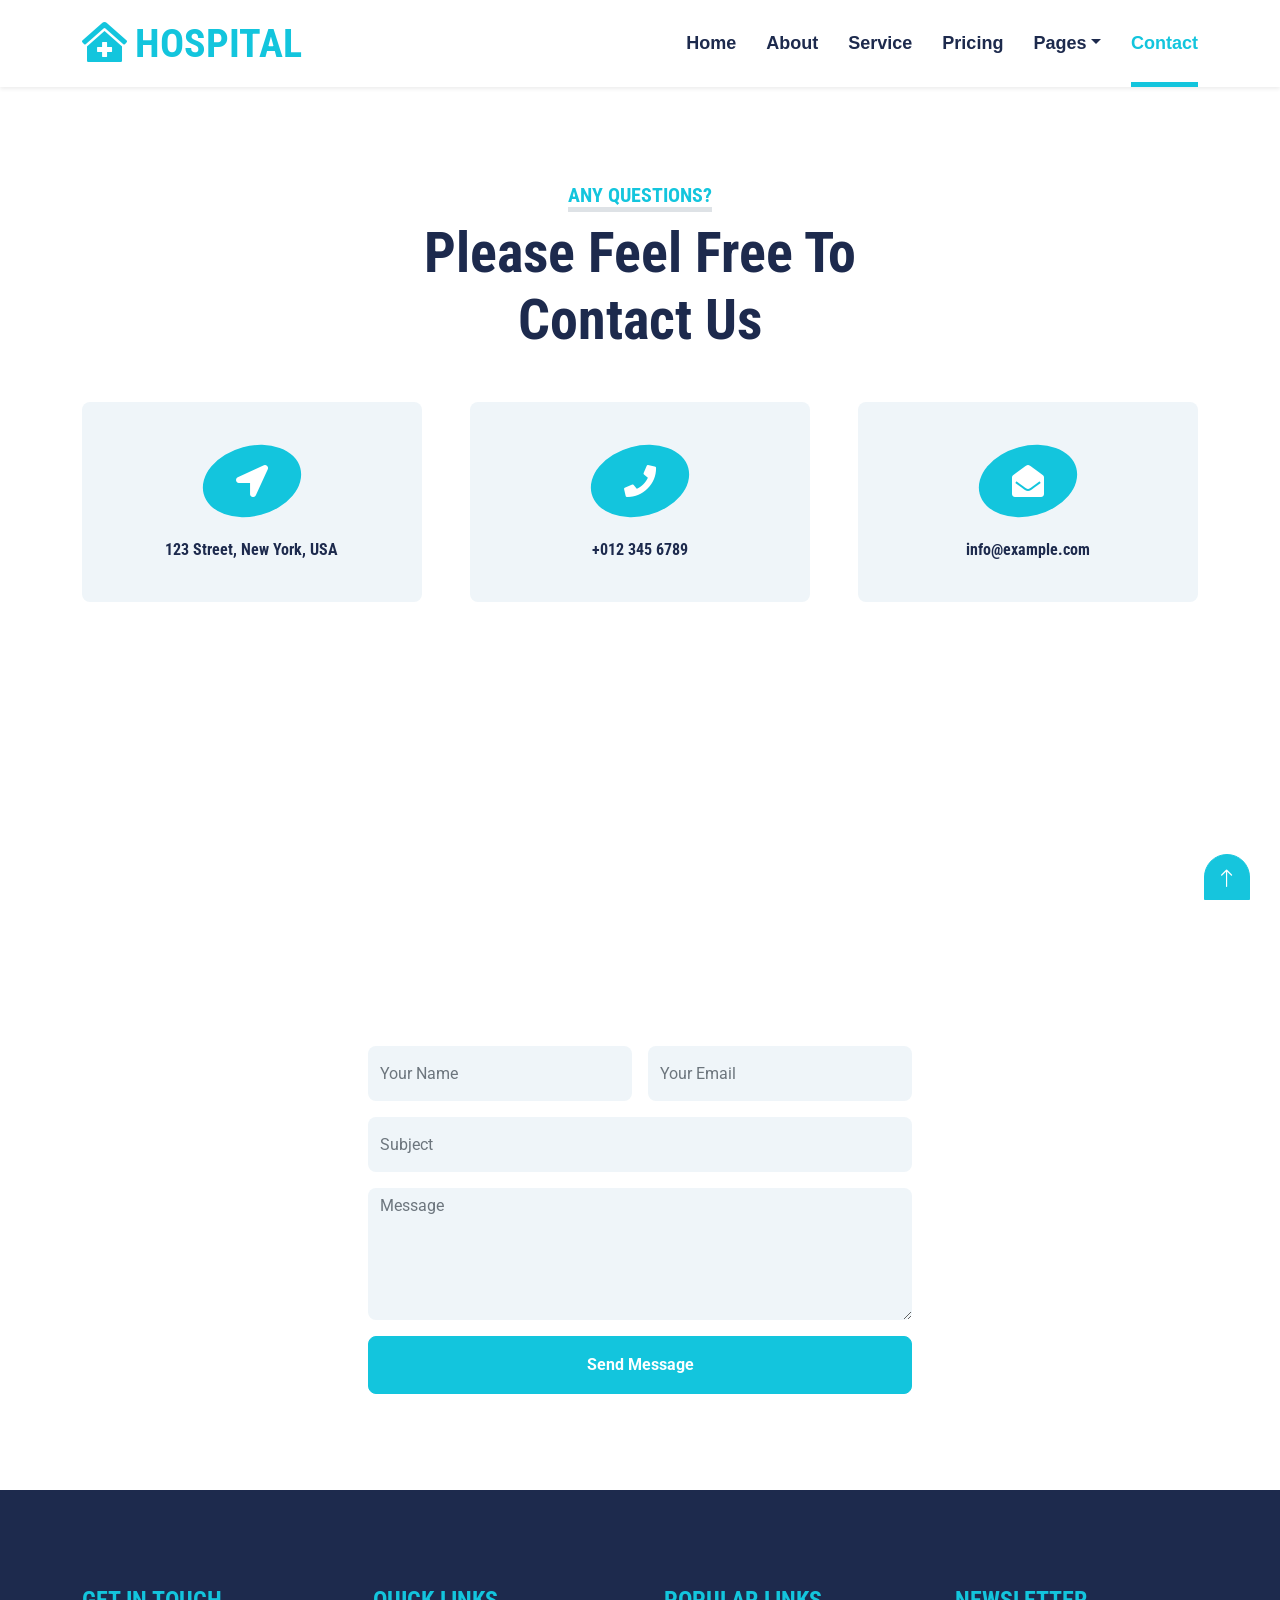
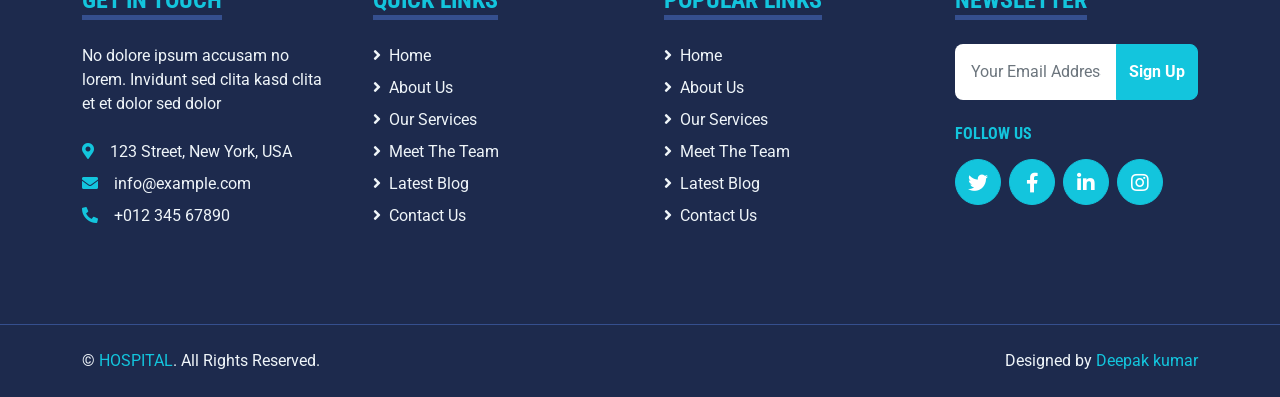
==== contact.html @ 9cfaf7b9 "commit" ====
<!DOCTYPE html>
<html lang="en">

<head>
    <meta charset="utf-8">
    <title>Hospital - Hospital Website</title>
    <meta content="width=device-width, initial-scale=1.0" name="viewport">
    <meta content="Free HTML Templates" name="keywords">
    <meta content="Free HTML Templates" name="description">

    <!-- Favicon -->
    <link href="img/favicon.ico" rel="icon">

    <!-- Google Web Fonts -->
    <link rel="preconnect" href="https://fonts.gstatic.com">
    <link
        href="https://fonts.googleapis.com/css2?family=Roboto+Condensed:wght@400;700&family=Roboto:wght@400;700&display=swap"
        rel="stylesheet">

    <!-- Icon Font Stylesheet -->
    <link href="https://cdnjs.cloudflare.com/ajax/libs/font-awesome/5.15.0/css/all.min.css" rel="stylesheet">
    <link href="https://cdn.jsdelivr.net/npm/bootstrap-icons@1.4.1/font/bootstrap-icons.css" rel="stylesheet">

    <!-- Libraries Stylesheet -->
    <link href="lib/owlcarousel/assets/owl.carousel.min.css" rel="stylesheet">
    <link href="lib/tempusdominus/css/tempusdominus-bootstrap-4.min.css" rel="stylesheet" />

    <!-- Customized Bootstrap Stylesheet -->
    <link href="css/bootstrap.min.css" rel="stylesheet">

    <!-- Template Stylesheet -->
    <link href="css/style.css" rel="stylesheet">
</head>

<body>
    <!-- Navbar Start -->
    <div class="container-fluid sticky-top bg-white shadow-sm mb-5">
        <div class="container">
            <nav class="navbar navbar-expand-lg bg-white navbar-light py-3 py-lg-0">
                <a href="index.html" class="navbar-brand">
                    <h1 class="m-0 text-uppercase text-primary"><i class="fa fa-clinic-medical me-2"></i>HOSPITAL</h1>
                </a>
                <button class="navbar-toggler" type="button" data-bs-toggle="collapse" data-bs-target="#navbarCollapse">
                    <span class="navbar-toggler-icon"></span>
                </button>
                <div class="collapse navbar-collapse" id="navbarCollapse">
                    <div class="navbar-nav ms-auto py-0">
                        <a href="index.html" class="nav-item nav-link">Home</a>
                        <a href="about.html" class="nav-item nav-link">About</a>
                        <a href="service.html" class="nav-item nav-link">Service</a>
                        <a href="price.html" class="nav-item nav-link">Pricing</a>
                        <div class="nav-item dropdown">
                            <a href="#" class="nav-link dropdown-toggle" data-bs-toggle="dropdown">Pages</a>
                            <div class="dropdown-menu m-0">
                                <a href="blog.html" class="dropdown-item">Blog Grid</a>
                                <a href="detail.html" class="dropdown-item">Blog Detail</a>
                                <a href="team.html" class="dropdown-item">The Team</a>
                                <a href="testimonial.html" class="dropdown-item">Testimonial</a>
                                <a href="appointment.html" class="dropdown-item">Appointment</a>
                                <a href="search.html" class="dropdown-item">Search</a>
                            </div>
                        </div>
                        <a href="contact.html" class="nav-item nav-link active">Contact</a>
                    </div>
                </div>
            </nav>
        </div>
    </div>
    <!-- Navbar End -->


    <!-- Contact Start -->
    <div class="container-fluid pt-5">
        <div class="container">
            <div class="text-center mx-auto mb-5" style="max-width: 500px;">
                <h5 class="d-inline-block text-primary text-uppercase border-bottom border-5">Any Questions?</h5>
                <h1 class="display-4">Please Feel Free To Contact Us</h1>
            </div>
            <div class="row g-5 mb-5">
                <div class="col-lg-4">
                    <div class="bg-light rounded d-flex flex-column align-items-center justify-content-center text-center"
                        style="height: 200px;">
                        <div class="d-flex align-items-center justify-content-center bg-primary rounded-circle mb-4"
                            style="width: 100px; height: 70px; transform: rotate(-15deg);">
                            <i class="fa fa-2x fa-location-arrow text-white" style="transform: rotate(15deg);"></i>
                        </div>
                        <h6 class="mb-0">123 Street, New York, USA</h6>
                    </div>
                </div>
                <div class="col-lg-4">
                    <div class="bg-light rounded d-flex flex-column align-items-center justify-content-center text-center"
                        style="height: 200px;">
                        <div class="d-flex align-items-center justify-content-center bg-primary rounded-circle mb-4"
                            style="width: 100px; height: 70px; transform: rotate(-15deg);">
                            <i class="fa fa-2x fa-phone text-white" style="transform: rotate(15deg);"></i>
                        </div>
                        <h6 class="mb-0">+012 345 6789</h6>
                    </div>
                </div>
                <div class="col-lg-4">
                    <div class="bg-light rounded d-flex flex-column align-items-center justify-content-center text-center"
                        style="height: 200px;">
                        <div class="d-flex align-items-center justify-content-center bg-primary rounded-circle mb-4"
                            style="width: 100px; height: 70px; transform: rotate(-15deg);">
                            <i class="fa fa-2x fa-envelope-open text-white" style="transform: rotate(15deg);"></i>
                        </div>
                        <h6 class="mb-0">info@example.com</h6>
                    </div>
                </div>
            </div>
            <div class="row">
                <div class="col-12" style="height: 500px;">
                    <div class="position-relative h-100">
                        <iframe class="position-relative w-100 h-100"
                            src="https://www.google.com/maps/embed?pb=!1m18!1m12!1m3!1d3001156.4288297426!2d-78.01371936852176!3d42.72876761954724!2m3!1f0!2f0!3f0!3m2!1i1024!2i768!4f13.1!3m3!1m2!1s0x4ccc4bf0f123a5a9%3A0xddcfc6c1de189567!2sNew%20York%2C%20USA!5e0!3m2!1sen!2sbd!4v1603794290143!5m2!1sen!2sbd"
                            frameborder="0" style="border:0;" allowfullscreen="" aria-hidden="false"
                            tabindex="0"></iframe>
                    </div>
                </div>
            </div>
            <div class="row justify-content-center position-relative" style="margin-top: -200px; z-index: 1;">
                <div class="col-lg-8">
                    <div class="bg-white rounded p-5 m-5 mb-0">
                        <form>
                            <div class="row g-3">
                                <div class="col-12 col-sm-6">
                                    <input type="text" class="form-control bg-light border-0" placeholder="Your Name"
                                        style="height: 55px;">
                                </div>
                                <div class="col-12 col-sm-6">
                                    <input type="email" class="form-control bg-light border-0" placeholder="Your Email"
                                        style="height: 55px;">
                                </div>
                                <div class="col-12">
                                    <input type="text" class="form-control bg-light border-0" placeholder="Subject"
                                        style="height: 55px;">
                                </div>
                                <div class="col-12">
                                    <textarea class="form-control bg-light border-0" rows="5"
                                        placeholder="Message"></textarea>
                                </div>
                                <div class="col-12">
                                    <button class="btn btn-primary w-100 py-3" type="submit">Send Message</button>
                                </div>
                            </div>
                        </form>
                    </div>
                </div>
            </div>
        </div>
    </div>
    <!-- Contact End -->


    <!-- Footer Start -->
    <div class="container-fluid bg-dark text-light mt-5 py-5">
        <div class="container py-5">
            <div class="row g-5">
                <div class="col-lg-3 col-md-6">
                    <h4 class="d-inline-block text-primary text-uppercase border-bottom border-5 border-secondary mb-4">
                        Get In Touch</h4>
                    <p class="mb-4">No dolore ipsum accusam no lorem. Invidunt sed clita kasd clita et et dolor sed
                        dolor</p>
                    <p class="mb-2"><i class="fa fa-map-marker-alt text-primary me-3"></i>123 Street, New York, USA</p>
                    <p class="mb-2"><i class="fa fa-envelope text-primary me-3"></i>info@example.com</p>
                    <p class="mb-0"><i class="fa fa-phone-alt text-primary me-3"></i>+012 345 67890</p>
                </div>
                <div class="col-lg-3 col-md-6">
                    <h4 class="d-inline-block text-primary text-uppercase border-bottom border-5 border-secondary mb-4">
                        Quick Links</h4>
                    <div class="d-flex flex-column justify-content-start">
                        <a class="text-light mb-2" href="#"><i class="fa fa-angle-right me-2"></i>Home</a>
                        <a class="text-light mb-2" href="#"><i class="fa fa-angle-right me-2"></i>About Us</a>
                        <a class="text-light mb-2" href="#"><i class="fa fa-angle-right me-2"></i>Our Services</a>
                        <a class="text-light mb-2" href="#"><i class="fa fa-angle-right me-2"></i>Meet The Team</a>
                        <a class="text-light mb-2" href="#"><i class="fa fa-angle-right me-2"></i>Latest Blog</a>
                        <a class="text-light" href="#"><i class="fa fa-angle-right me-2"></i>Contact Us</a>
                    </div>
                </div>
                <div class="col-lg-3 col-md-6">
                    <h4 class="d-inline-block text-primary text-uppercase border-bottom border-5 border-secondary mb-4">
                        Popular Links</h4>
                    <div class="d-flex flex-column justify-content-start">
                        <a class="text-light mb-2" href="#"><i class="fa fa-angle-right me-2"></i>Home</a>
                        <a class="text-light mb-2" href="#"><i class="fa fa-angle-right me-2"></i>About Us</a>
                        <a class="text-light mb-2" href="#"><i class="fa fa-angle-right me-2"></i>Our Services</a>
                        <a class="text-light mb-2" href="#"><i class="fa fa-angle-right me-2"></i>Meet The Team</a>
                        <a class="text-light mb-2" href="#"><i class="fa fa-angle-right me-2"></i>Latest Blog</a>
                        <a class="text-light" href="#"><i class="fa fa-angle-right me-2"></i>Contact Us</a>
                    </div>
                </div>
                <div class="col-lg-3 col-md-6">
                    <h4 class="d-inline-block text-primary text-uppercase border-bottom border-5 border-secondary mb-4">
                        Newsletter</h4>
                    <form action="">
                        <div class="input-group">
                            <input type="text" class="form-control p-3 border-0" placeholder="Your Email Address">
                            <button class="btn btn-primary">Sign Up</button>
                        </div>
                    </form>
                    <h6 class="text-primary text-uppercase mt-4 mb-3">Follow Us</h6>
                    <div class="d-flex">
                        <a class="btn btn-lg btn-primary btn-lg-square rounded-circle me-2" href="#"><i
                                class="fab fa-twitter"></i></a>
                        <a class="btn btn-lg btn-primary btn-lg-square rounded-circle me-2" href="#"><i
                                class="fab fa-facebook-f"></i></a>
                        <a class="btn btn-lg btn-primary btn-lg-square rounded-circle me-2" href="#"><i
                                class="fab fa-linkedin-in"></i></a>
                        <a class="btn btn-lg btn-primary btn-lg-square rounded-circle" href="#"><i
                                class="fab fa-instagram"></i></a>
                    </div>
                </div>
            </div>
        </div>
    </div>
    <div class="container-fluid bg-dark text-light border-top border-secondary py-4">
        <div class="container">
            <div class="row g-5">
                <div class="col-md-6 text-center text-md-start">
                    <p class="mb-md-0">&copy; <a class="text-primary" href="#">HOSPITAL</a>. All Rights Reserved.</p>
                </div>
                <div class="col-md-6 text-center text-md-end">
                    <p class="mb-0">Designed by <a class="text-primary" href="#">Deepak kumar</a></p>
                </div>
            </div>
        </div>
    </div>
    <!-- Footer End -->


    <!-- Back to Top -->
    <a href="#" class="btn btn-lg btn-primary btn-lg-square back-to-top"><i class="bi bi-arrow-up"></i></a>


    <!-- JavaScript Libraries -->
    <script src="https://code.jquery.com/jquery-3.4.1.min.js"></script>
    <script src="https://cdn.jsdelivr.net/npm/bootstrap@5.0.0/dist/js/bootstrap.bundle.min.js"></script>
    <script src="lib/easing/easing.min.js"></script>
    <script src="lib/waypoints/waypoints.min.js"></script>
    <script src="lib/owlcarousel/owl.carousel.min.js"></script>
    <script src="lib/tempusdominus/js/moment.min.js"></script>
    <script src="lib/tempusdominus/js/moment-timezone.min.js"></script>
    <script src="lib/tempusdominus/js/tempusdominus-bootstrap-4.min.js"></script>

    <!-- Template Javascript -->
    <script src="js/main.js"></script>
</body>

</html>
---- css/style.css ----
/********** Template CSS **********/
:root {
    --primary: #13C5DD;
    --secondary: #354F8E;
    --light: #EFF5F9;
    --dark: #1D2A4D;
}

.btn {
    font-weight: 700;
    transition: .5s;
}

.btn:hover {
    -webkit-box-shadow: 0 8px 6px -6px #555555;
    -moz-box-shadow: 0 8px 6px -6px #555555;
    box-shadow: 0 8px 6px -6px #555555;
}

.btn-primary {
    color: #FFFFFF;
}

.btn-square {
    width: 36px;
    height: 36px;
}

.btn-sm-square {
    width: 28px;
    height: 28px;
}

.btn-lg-square {
    width: 46px;
    height: 46px;
}

.btn-square,
.btn-sm-square,
.btn-lg-square {
    padding-left: 0;
    padding-right: 0;
    text-align: center;
}

.back-to-top {
    position: fixed;
    display: none;
    right: 30px;
    bottom: 0;
    border-radius: 50% 50% 0 0;
    z-index: 99;
}

.navbar-light .navbar-nav .nav-link {
    font-family: 'Jost', sans-serif;
    position: relative;
    margin-left: 30px;
    padding: 30px 0;
    font-size: 18px;
    font-weight: 700;
    color: var(--dark);
    outline: none;
    transition: .5s;
}

.navbar-light .navbar-nav .nav-link:hover,
.navbar-light .navbar-nav .nav-link.active {
    color: var(--primary);
}

@media (min-width: 992px) {
    .navbar-light .navbar-nav .nav-link::before {
        position: absolute;
        content: "";
        width: 0;
        height: 5px;
        bottom: 0;
        left: 50%;
        background: var(--primary);
        transition: .5s;
    }

    .navbar-light .navbar-nav .nav-link:hover::before,
    .navbar-light .navbar-nav .nav-link.active::before {
        width: 100%;
        left: 0;
    }
}

@media (max-width: 991.98px) {
    .navbar-light .navbar-nav .nav-link  {
        margin-left: 0;
        padding: 10px 0;
    }
}

.hero-header {
    background: url(../img/hero.jpg) top right no-repeat;
    background-size: cover;
}

.service-item {
    position: relative;
    height: 350px;
    padding: 0 30px;
    transition: .5s;
}

.service-item .service-icon {
    width: 150px;
    height: 100px;
    display: flex;
    align-items: center;
    justify-content: center;
    background: var(--primary);
    border-radius: 50%;
    transform: rotate(-14deg);
}

.service-item .service-icon i {
    transform: rotate(15deg);
}

.service-item a.btn {
    position: absolute;
    width: 60px;
    bottom: -48px;
    left: 50%;
    margin-left: -30px;
    opacity: 0;
}

.service-item:hover a.btn {
    bottom: -24px;
    opacity: 1;
}

.price-carousel::after {
    position: absolute;
    content: "";
    width: 100%;
    height: 50%;
    bottom: 0;
    left: 0;
    background: var(--primary);
    border-radius: 8px 8px 50% 50%;
    z-index: -1;
}

.price-carousel .owl-nav {
    margin-top: 35px;
    width: 100%;
    text-align: center;
    display: flex;
    justify-content: center;
}

.price-carousel .owl-nav .owl-prev,
.price-carousel .owl-nav .owl-next{
    position: relative;
    margin: 0 5px;
    width: 45px;
    height: 45px;
    display: flex;
    align-items: center;
    justify-content: center;
    color: var(--primary);
    background: #FFFFFF;
    font-size: 22px;
    border-radius: 45px;
    transition: .5s;
}

.price-carousel .owl-nav .owl-prev:hover,
.price-carousel .owl-nav .owl-next:hover {
    color: var(--dark);
}

@media (min-width: 576px) {
    .team-item .row {
        height: 350px;
    }
}

.team-carousel .owl-nav {
    position: absolute;
    padding: 0 45px;
    width: 100%;
    height: 45px;
    top: calc(50% - 22.5px);
    left: 0;
    display: flex;
    justify-content: space-between;
}

.team-carousel .owl-nav .owl-prev,
.team-carousel .owl-nav .owl-next {
    position: relative;
    width: 45px;
    height: 45px;
    display: flex;
    align-items: center;
    justify-content: center;
    color: #FFFFFF;
    background: var(--primary);
    border-radius: 45px;
    font-size: 22px;
    transition: .5s;
}

.team-carousel .owl-nav .owl-prev:hover,
.team-carousel .owl-nav .owl-next:hover {
    background: var(--dark);
}

.testimonial-carousel .owl-dots {
    margin-top: 15px;
    display: flex;
    align-items: center;
    justify-content: center;
}

.testimonial-carousel .owl-dot {
    position: relative;
    display: inline-block;
    margin: 0 5px;
    width: 20px;
    height: 20px;
    background: var(--light);
    border: 2px solid var(--primary);
    border-radius: 20px;
    transition: .5s;
}

.testimonial-carousel .owl-dot.active {
    width: 40px;
    height: 40px;
    background: var(--primary);
}

.testimonial-carousel .owl-item img {
    width: 150px;
    height: 150px;
}
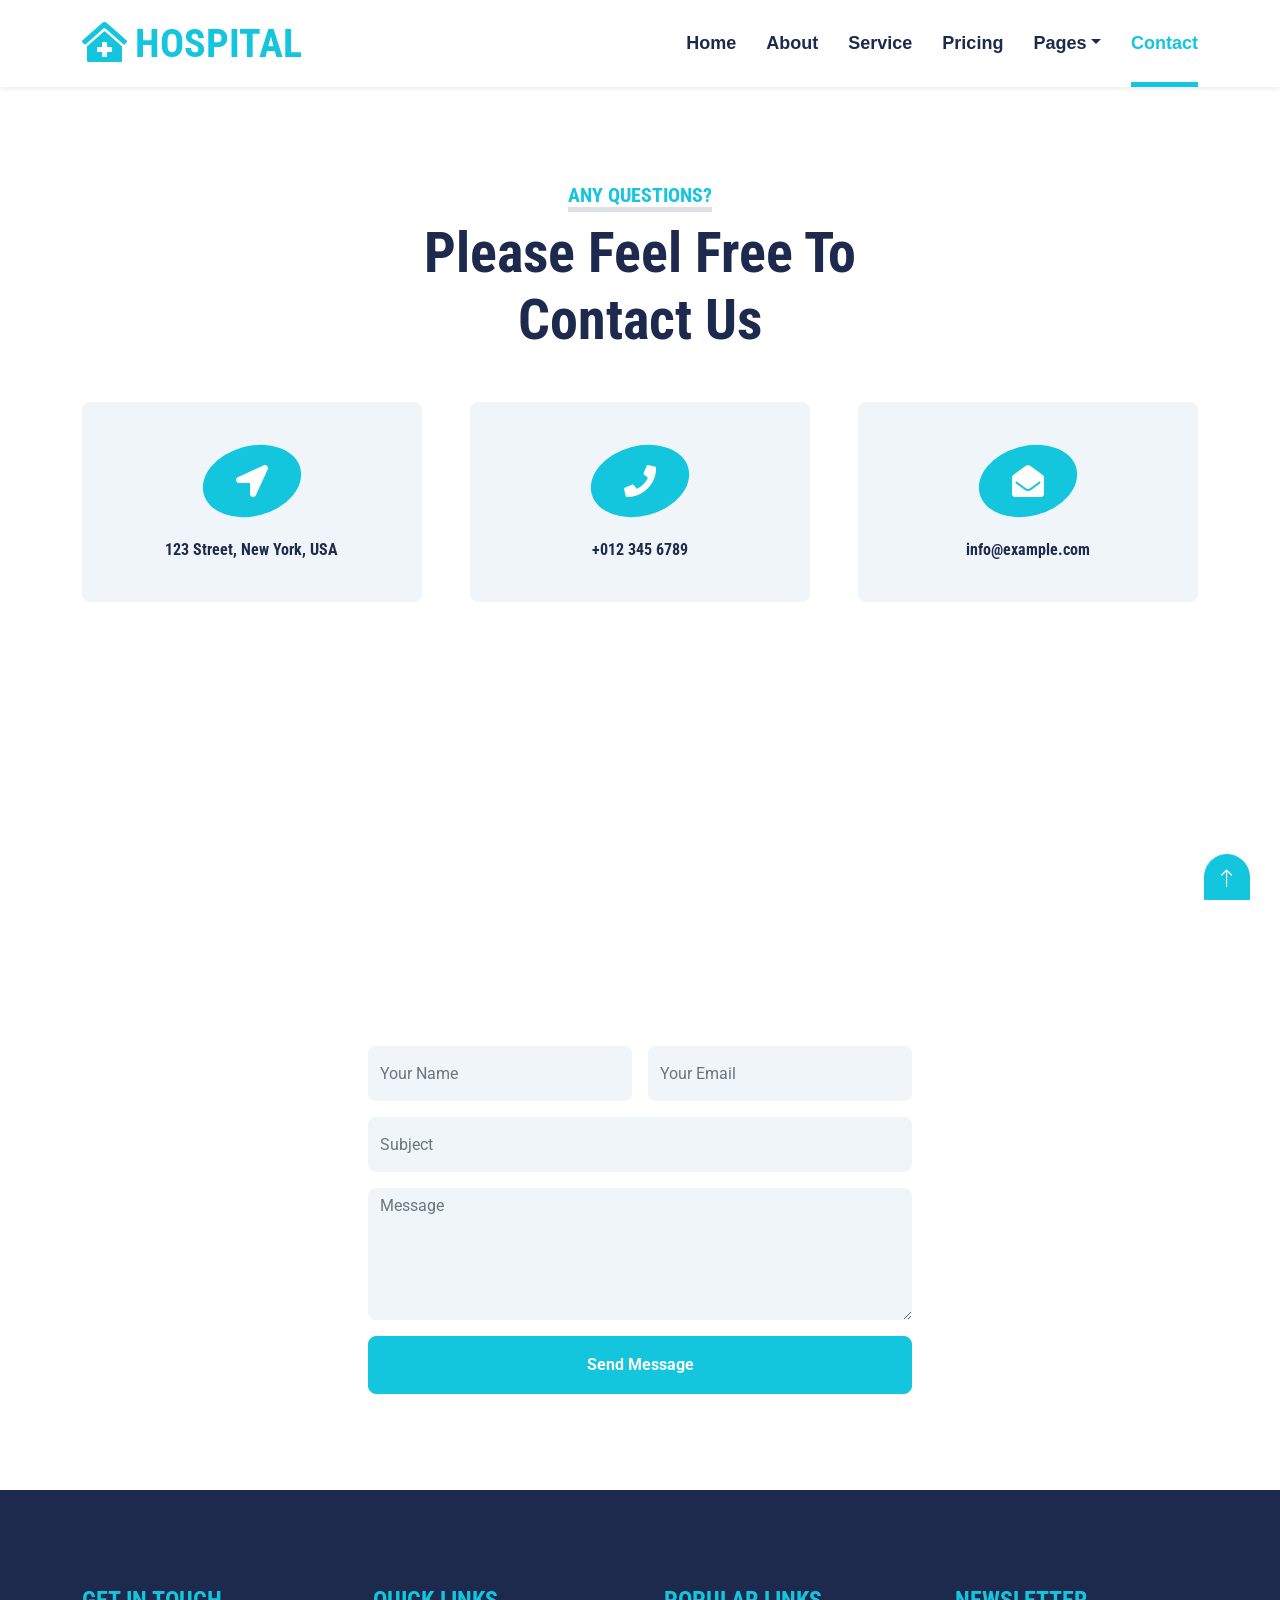
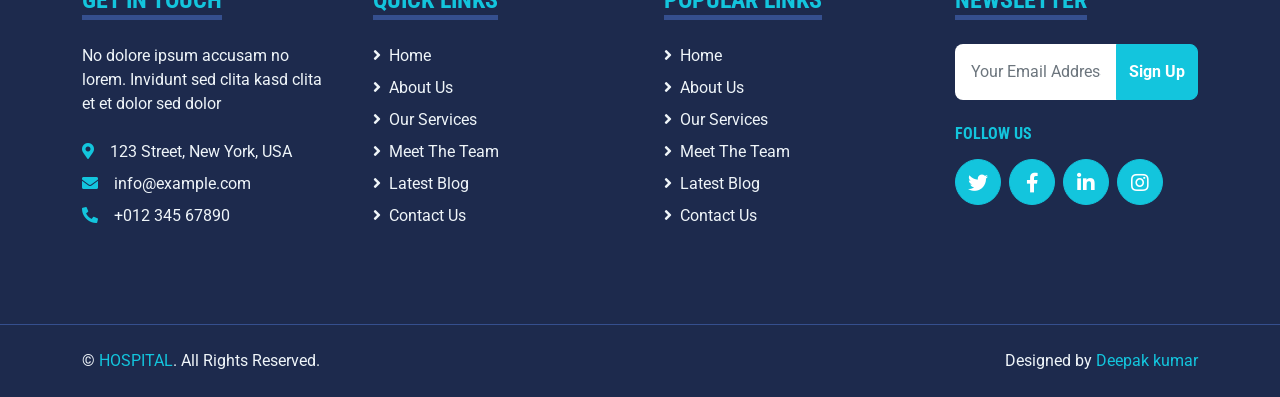
==== commit cfb762e6: "Update contact.html" ====
--- a/contact.html
+++ b/contact.html
@@ -111,10 +111,7 @@
             <div class="row">
                 <div class="col-12" style="height: 500px;">
                     <div class="position-relative h-100">
-                        <iframe class="position-relative w-100 h-100"
-                            src="https://www.google.com/maps/embed?pb=!1m18!1m12!1m3!1d3001156.4288297426!2d-78.01371936852176!3d42.72876761954724!2m3!1f0!2f0!3f0!3m2!1i1024!2i768!4f13.1!3m3!1m2!1s0x4ccc4bf0f123a5a9%3A0xddcfc6c1de189567!2sNew%20York%2C%20USA!5e0!3m2!1sen!2sbd!4v1603794290143!5m2!1sen!2sbd"
-                            frameborder="0" style="border:0;" allowfullscreen="" aria-hidden="false"
-                            tabindex="0"></iframe>
+                       <iframe src="https://www.google.com/maps/embed?pb=!1m18!1m12!1m3!1d109741.02912906688!2d76.69348881215673!3d30.735062644407364!2m3!1f0!2f0!3f0!3m2!1i1024!2i768!4f13.1!3m3!1m2!1s0x390fed0be66ec96b%3A0xa5ff67f9527319fe!2sChandigarh!5e0!3m2!1sen!2sin!4v1677425832604!5m2!1sen!2sin" width="800" height="600" style="border:0;" allowfullscreen="" loading="lazy" referrerpolicy="no-referrer-when-downgrade"></iframe>
                     </div>
                 </div>
             </div>
@@ -246,4 +243,4 @@
     <script src="js/main.js"></script>
 </body>
 
-</html>+</html>
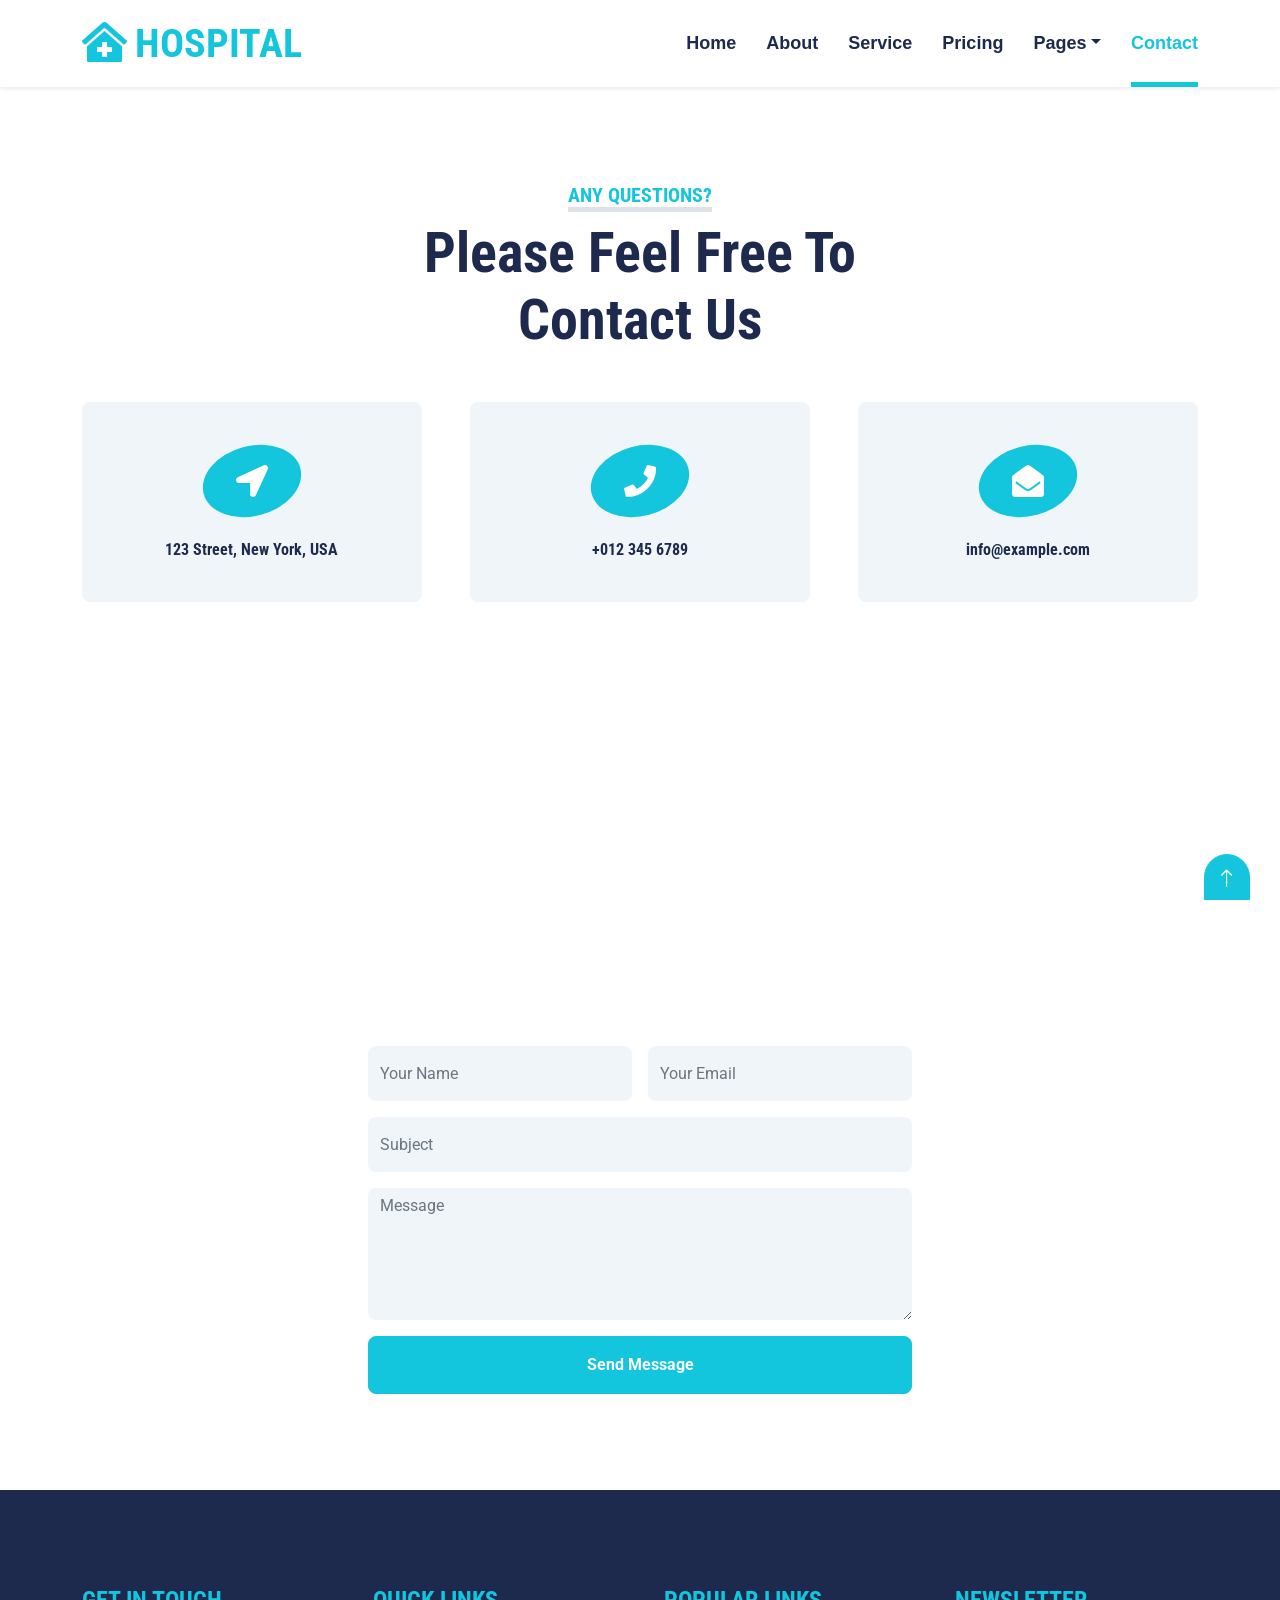
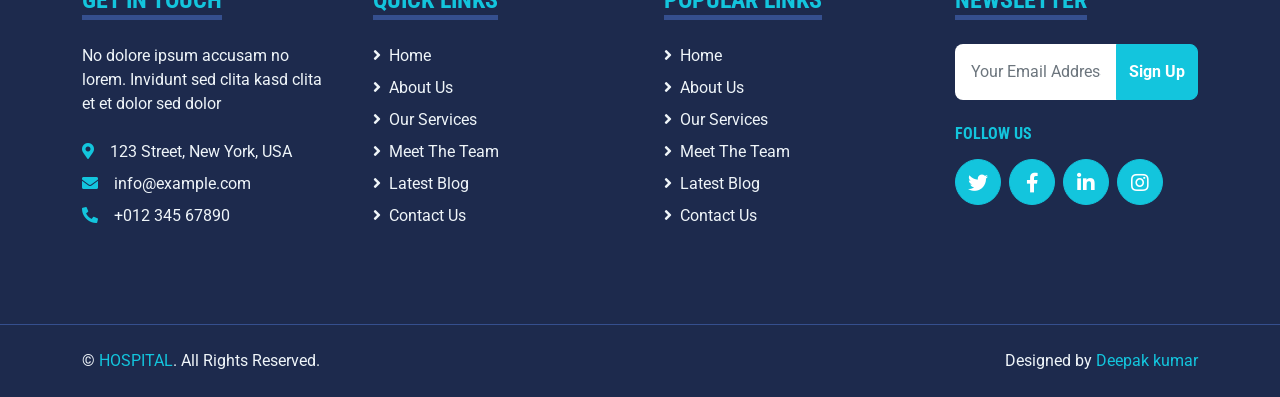
==== commit 1bf2806a: "Update contact.html" ====
--- a/contact.html
+++ b/contact.html
@@ -111,7 +111,7 @@
             <div class="row">
                 <div class="col-12" style="height: 500px;">
                     <div class="position-relative h-100">
-                       <iframe src="https://www.google.com/maps/embed?pb=!1m18!1m12!1m3!1d109741.02912906688!2d76.69348881215673!3d30.735062644407364!2m3!1f0!2f0!3f0!3m2!1i1024!2i768!4f13.1!3m3!1m2!1s0x390fed0be66ec96b%3A0xa5ff67f9527319fe!2sChandigarh!5e0!3m2!1sen!2sin!4v1677425832604!5m2!1sen!2sin" width="800" height="600" style="border:0;" allowfullscreen="" loading="lazy" referrerpolicy="no-referrer-when-downgrade"></iframe>
+                       <iframe src="https://www.google.com/maps/embed?pb=!1m18!1m12!1m3!1d109741.02912906688!2d76.69348881215673!3d30.735062644407364!2m3!1f0!2f0!3f0!3m2!1i1024!2i768!4f13.1!3m3!1m2!1s0x390fed0be66ec96b%3A0xa5ff67f9527319fe!2sChandigarh!5e0!3m2!1sen!2sin!4v1677425832604!5m2!1sen!2sin" width="1200" height="400" style="border:0;" allowfullscreen="" loading="lazy" referrerpolicy="no-referrer-when-downgrade"></iframe>
                     </div>
                 </div>
             </div>
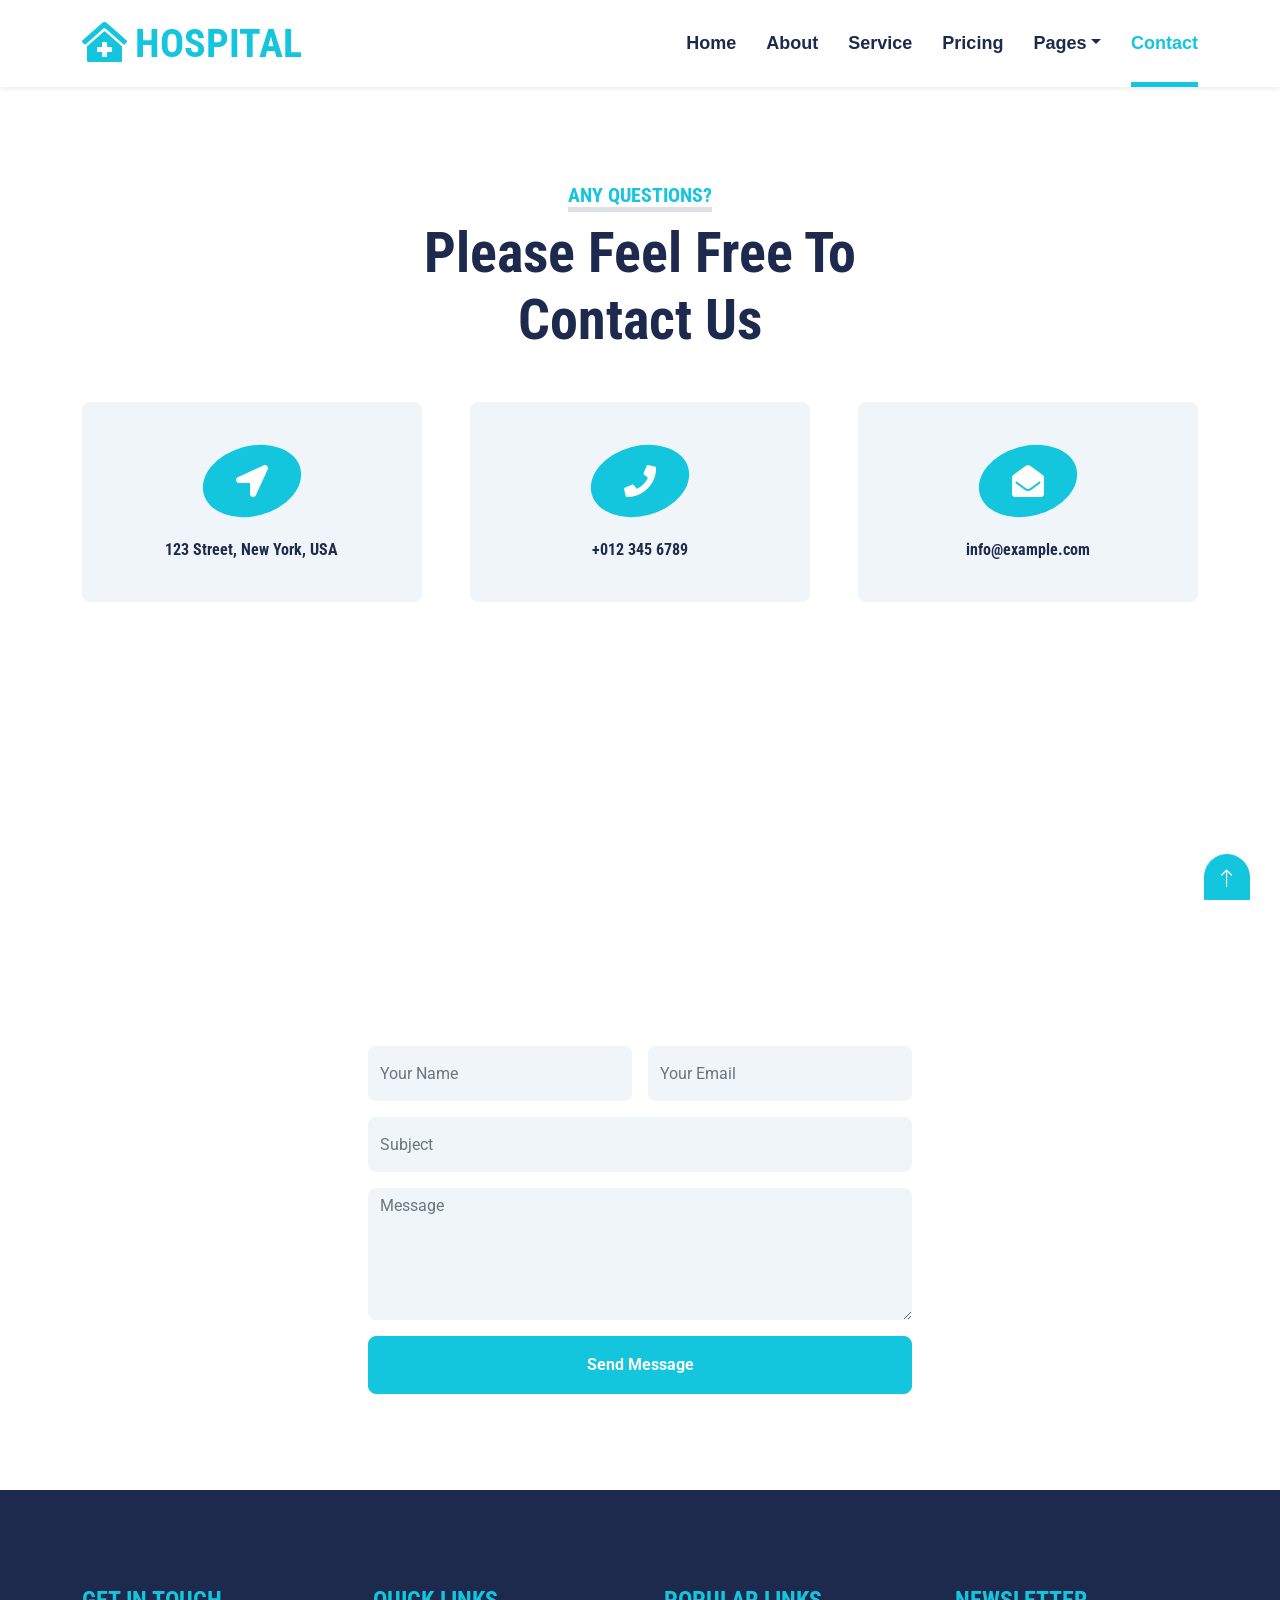
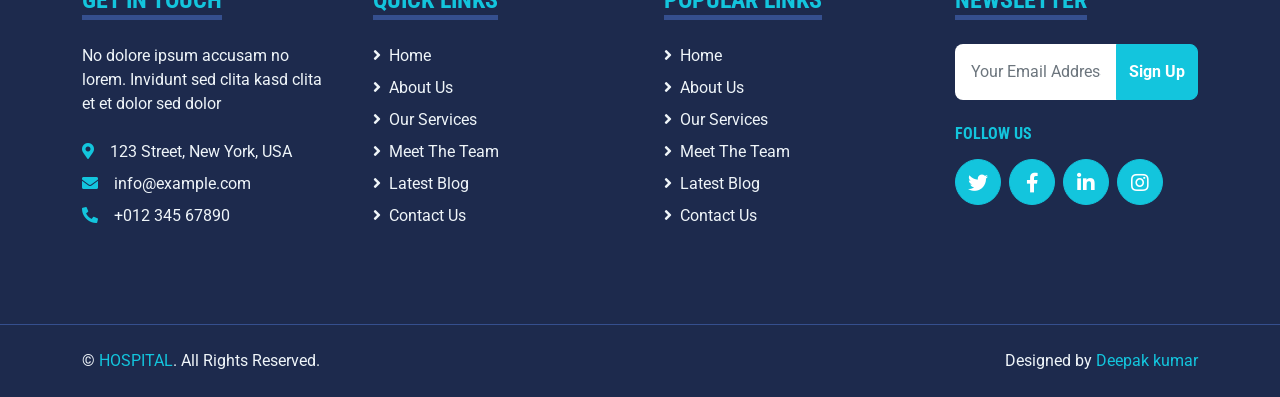
==== commit 15d37be8: "Update contact.html" ====
--- a/contact.html
+++ b/contact.html
@@ -111,7 +111,7 @@
             <div class="row">
                 <div class="col-12" style="height: 500px;">
                     <div class="position-relative h-100">
-                       <iframe src="https://www.google.com/maps/embed?pb=!1m18!1m12!1m3!1d109741.02912906688!2d76.69348881215673!3d30.735062644407364!2m3!1f0!2f0!3f0!3m2!1i1024!2i768!4f13.1!3m3!1m2!1s0x390fed0be66ec96b%3A0xa5ff67f9527319fe!2sChandigarh!5e0!3m2!1sen!2sin!4v1677425832604!5m2!1sen!2sin" width="1200" height="400" style="border:0;" allowfullscreen="" loading="lazy" referrerpolicy="no-referrer-when-downgrade"></iframe>
+                       <iframe src="https://www.google.com/maps/embed?pb=!1m18!1m12!1m3!1d109741.02912906688!2d76.69348881215673!3d30.735062644407364!2m3!1f0!2f0!3f0!3m2!1i1024!2i768!4f13.1!3m3!1m2!1s0x390fed0be66ec96b%3A0xa5ff67f9527319fe!2sChandigarh!5e0!3m2!1sen!2sin!4v1677425832604!5m2!1sen!2sin" width="1200" height="500" style="border:0;" allowfullscreen="" loading="lazy" referrerpolicy="no-referrer-when-downgrade"></iframe>
                     </div>
                 </div>
             </div>
